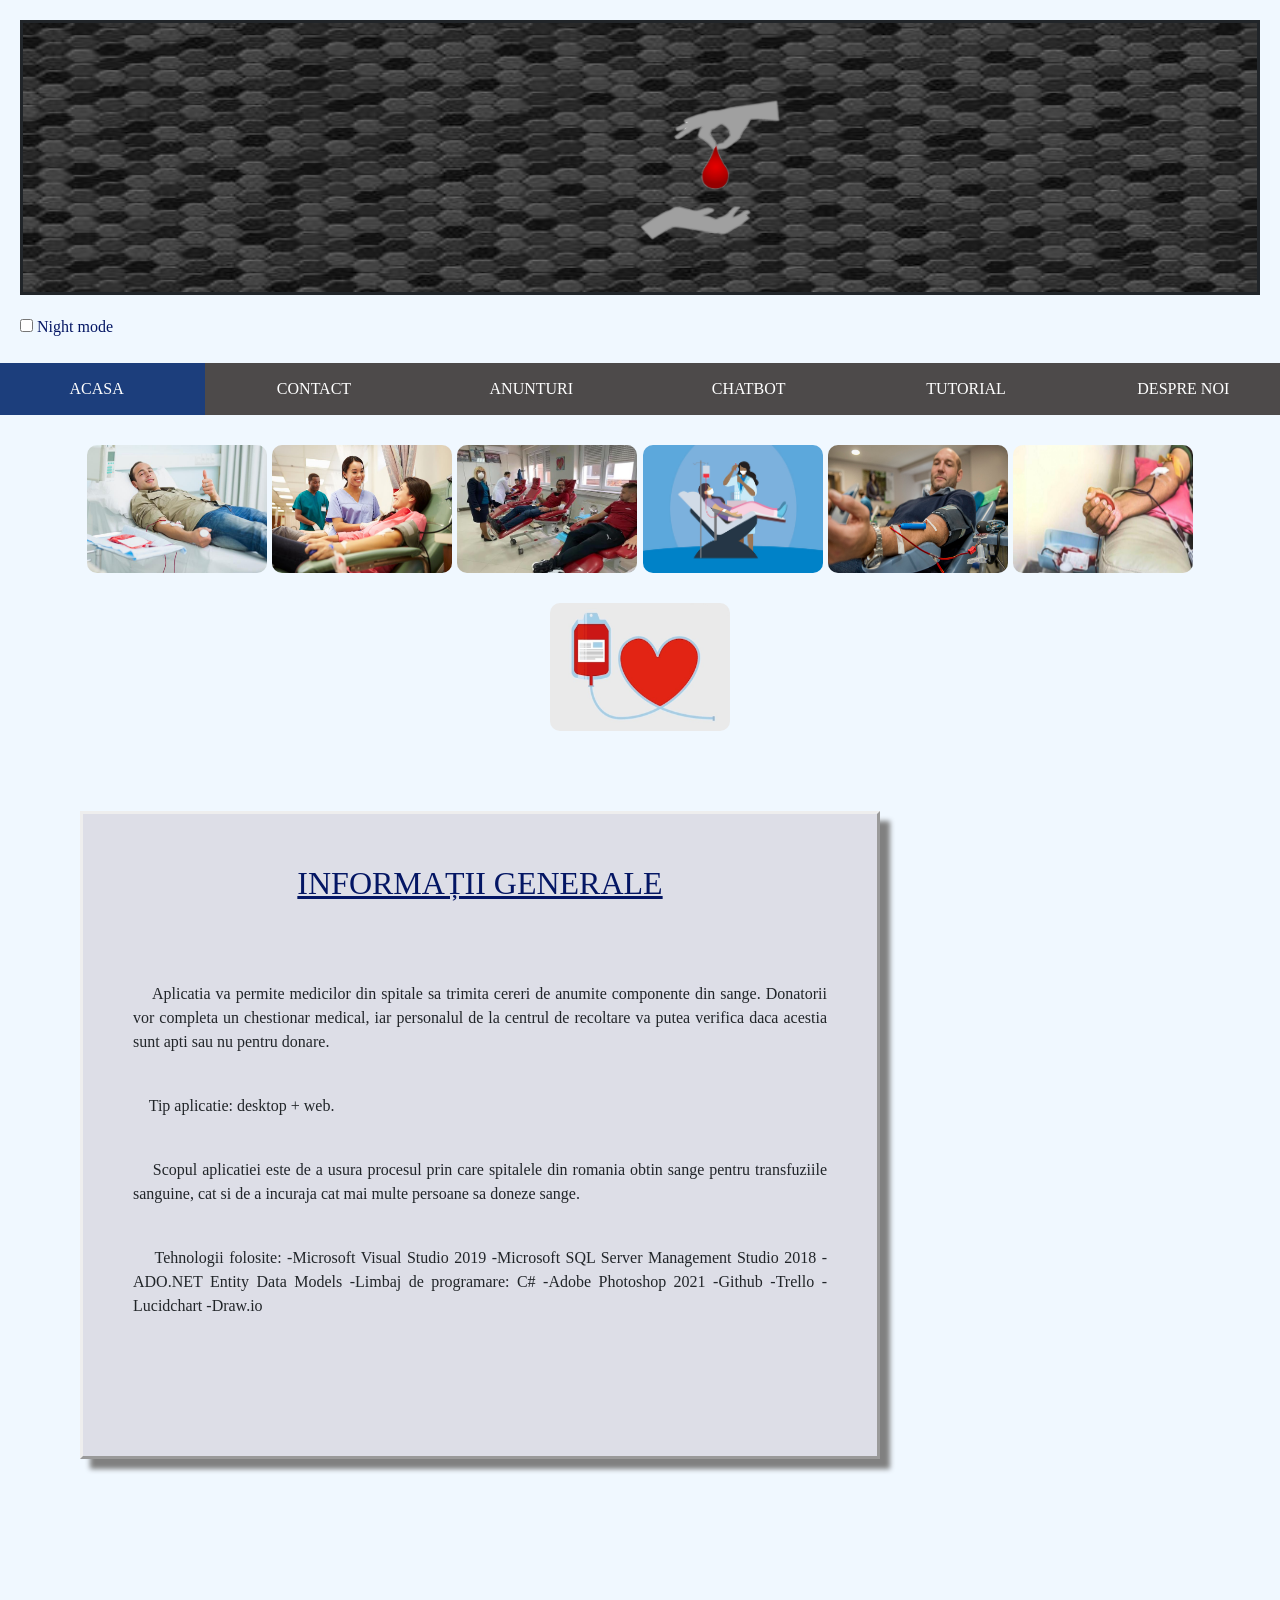
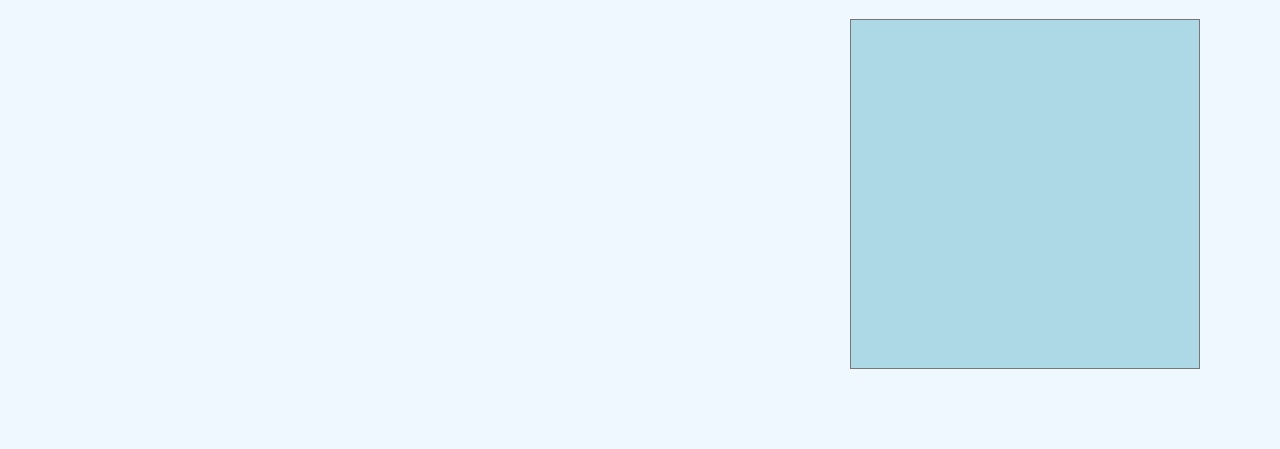
==== BloodDonorSite/index.html @ 62a79b0b "Site's Main page Added the site's main page, as well as the menu. I also designed the main page and " ====
<!DOCTYPE html>

<html>

<head>
    <title>Blood Donor App - Main Page</title>
    <link rel="shortcut icon" href="images/icon.png">
    <link href="https://cdn.jsdelivr.net/npm/bootstrap@5.1.1/dist/css/bootstrap.min.css" rel="stylesheet">
    <link href="styles/styles.css" rel="stylesheet">
    <script src="scripts/scripts.js"></script>
</head>

<body>

    <div style="position: relative; left: 20; top: 20; padding: 20px;">
        <center>
            <img class="donor_background" src="images/cover.jpg" height="275" width="100%" " border="3 " alt="cover art" style="opacity: 100%; "></center>
            <center><img class="logo " src="images/icon.png " width="140 " height="140 "></center>
        </div>

        <div>
            <font id="night" color="#041664 " face="Copperplate Gothic ">
                &nbsp &nbsp &nbsp<input id="check1" type='checkbox'> Night mode
            </font>
        </div>
        <br>

        <div class="container-fluid "></div>
            <div class = "row " style="background-color: rgb(77, 74, 74); position: sticky; top: 0; ">
                <a class="col-sm-2 " href="index.html" style="background-color: #1c3e7c; ">ACASA</a>
                <a class="col-sm-2 " href="contact.html">CONTACT</a>
                <a class="col-sm-2 " href="anunturi.html">ANUNTURI</a>
                <a class="col-sm-2 " href="chatbot.html">CHATBOT</a>
                <a class="col-sm-2 " href="howto.html">TUTORIAL</a>
                <a class="col-sm-2 " href="about.html">DESPRE NOI</a>
            </div>
        </div>

        <center>
            <img src="images/img1.jpg" height="128 " width="180 " style="border-radius: 10px; margin-top: 30px " alt="Imagine 1 " class="photo">
            <img src="images/img2.jpg" height="128 " width="180 " style="border-radius: 10px; margin-top: 30px " alt="Imagine 2 " class="photo">
            <img src="images/img3.jpg" height="128 " width="180 " style="border-radius: 10px; margin-top: 30px " alt="Imagine 3 " class="photo">
            <img src="images/img4.jpg" height="128 " width="180 " style="border-radius: 10px; margin-top: 30px " alt="Imagine 4 " class="photo">
            <img src="images/img5.jpg" height="128 " width="180 " style="border-radius: 10px; margin-top: 30px " alt="Imagine 5 " class="photo">
            <img src="images/img6.jpg" height="128 " width="180 " style="border-radius: 10px; margin-top: 30px " alt="Imagine 6 " class="photo">
            <img src="images/img7.jpg" height="128 " width="180 " style="border-radius: 10px; margin-top: 30px " alt="Imagine 7 " class="photo">
        </center>
        
        <center>
            <div class="pagina ">
                <h2><font id="nightTitle" color="#041664 " face="Copperplate Gothic "><u>INFORMAȚII GENERALE</font></u></h2>
                <br><br><br>
                <p align="justify "><font face="Calibri ">&nbsp &nbsp Aplicatia va permite medicilor din spitale sa trimita cereri de anumite componente din sange. Donatorii vor completa un chestionar medical, iar personalul de la centrul de recoltare va putea verifica daca acestia sunt apti sau nu pentru donare.</font></p>
                <br>
                <p align="justify "><font face="Calibri ">&nbsp &nbsp Tip aplicatie: desktop + web.</font></p>
                <br>
                <p align="justify "><font face="Calibri ">&nbsp &nbsp Scopul aplicatiei este de a usura procesul prin care spitalele din romania obtin sange pentru transfuziile sanguine, cat si de a incuraja cat mai multe persoane sa doneze sange.</font></p>
                <br>
                <p align="justify "><font face="Calibri ">&nbsp &nbsp Tehnologii folosite: -Microsoft Visual Studio 2019 -Microsoft SQL Server Management Studio 2018 -ADO.NET Entity Data Models -Limbaj de programare: C# -Adobe Photoshop 2021 -Github -Trello -Lucidchart -Draw.io</font></p>
                <br><br><br>
            </div>

            <iframe src="https://calendar.google.com/calendar/embed?height=600&wkst=1&bgcolor=%233F51B5&ctz=Europe%2FBucharest&showTitle=0&src=cm8ucm9tYW5pYW4ub2ZmaWNpYWwjaG9saWRheUBncm91cC52LmNhbGVuZGFyLmdvb2dsZS5jb20&color=%237986CB " style="border:solid
                1px #777; float:right; margin: 80px; " width="350 " height="350 " frameborder="0 " scrolling="no "></iframe>
        </center>

    </body>
</html>
---- BloodDonorSite/styles/styles.css ----
.school_background {
    position: relative;
    top: 0;
    left: 0;
}

.logo {
    position: absolute;
    top: 100px;
    width: 210;
    height: 158;
    transition: width 1s, height 1s;
}

body {
    background-color: aliceblue;
}

a {
    display: block;
    color: white;
    text-align: center;
    padding: 14px 16px;
    text-decoration: none;
    font-family: Copperplate Gothic;
    font-size: 12
}

a:hover {
    background-color: #041664;
    color: white;
}

a.active {
    background-color: #171581;
}

a.facebook {
    background-color: transparent;
}

div.pagina {
    background-color: #dddee7;
    width: 800px;
    border-style: outset;
    padding: 50px;
    margin: 80px;
    box-shadow: 10px 10px 5px grey;
    float: left;
}

.gmap_canvas {
    overflow: hidden;
    background: none!important;
    height: 500px;
    width: 600px;
}

.mapouter {
    border: 8px;
    border-color: #041664;
    border-style: solid;
    margin: 50px;
    position: relative;
    text-align: right;
    height: 500px;
    width: 600px;
}

.photo {
    width: 180;
    height: 128;
    transition: width 1s, heigth 1s;
}

.photo:hover {
    width: 210;
    height: 158;
}

iframe {
    transition: all linear 0.5s;
    background-color: lightblue;
    height: 350px;
    width: 350px;
    position: relative;
    top: 0;
    left: 0;
}

.ng-hide {
    height: 0;
    width: 0;
    background-color: transparent;
    top: -200px;
    left: 200px;
}
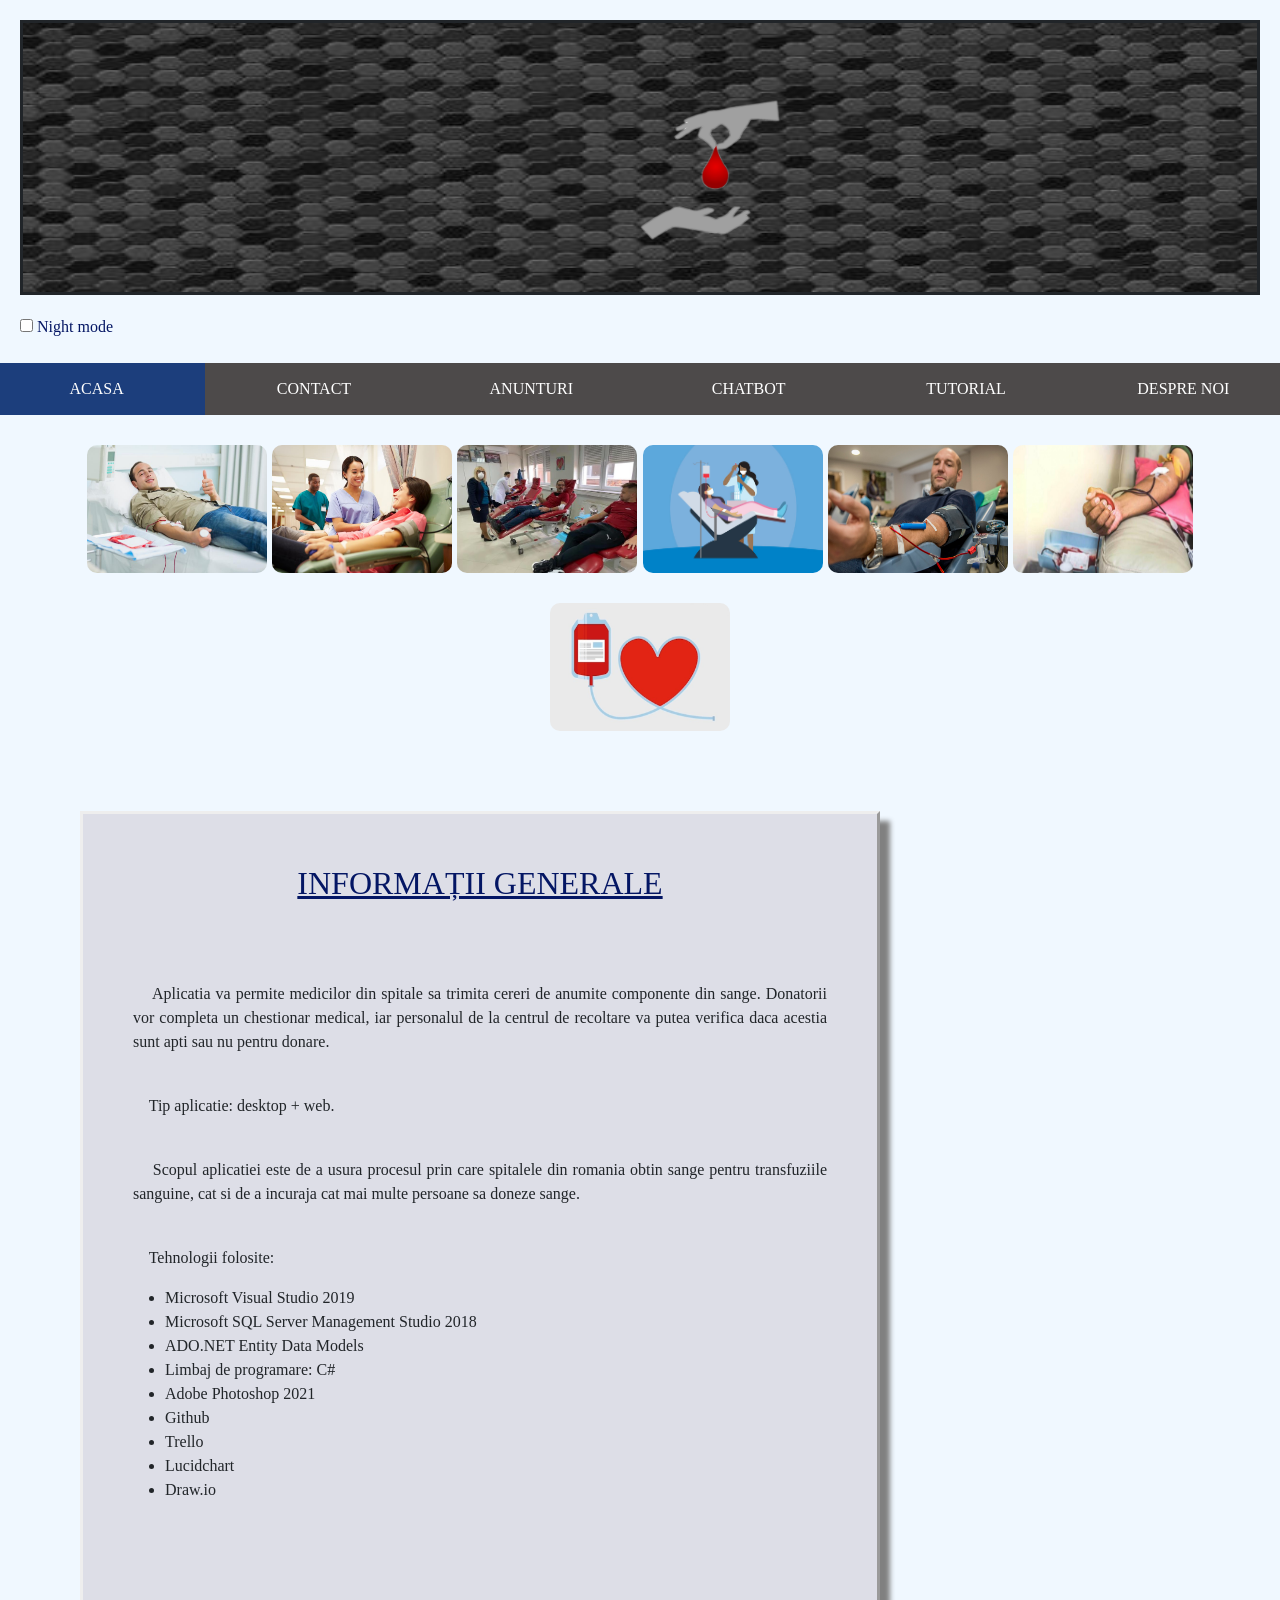
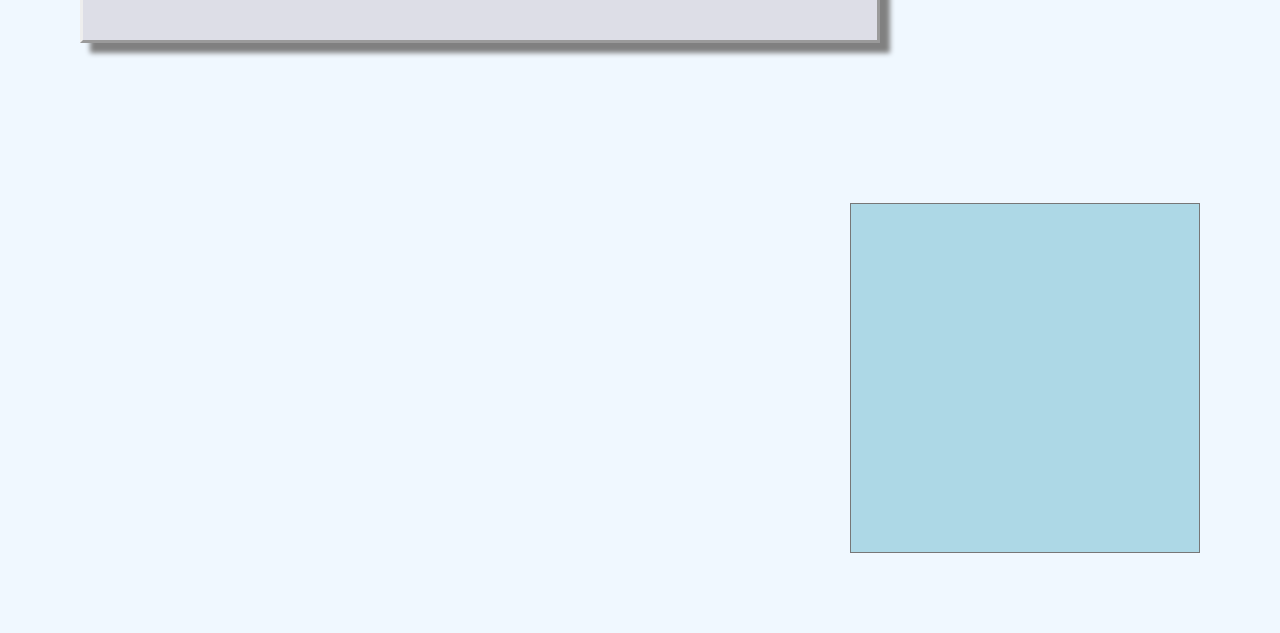
==== commit 2deb1caa: "Index page & Contact page Finished the index and contact page of the website." ====
--- a/BloodDonorSite/index.html
+++ b/BloodDonorSite/index.html
@@ -56,7 +56,19 @@
                 <br>
                 <p align="justify "><font face="Calibri ">&nbsp &nbsp Scopul aplicatiei este de a usura procesul prin care spitalele din romania obtin sange pentru transfuziile sanguine, cat si de a incuraja cat mai multe persoane sa doneze sange.</font></p>
                 <br>
-                <p align="justify "><font face="Calibri ">&nbsp &nbsp Tehnologii folosite: -Microsoft Visual Studio 2019 -Microsoft SQL Server Management Studio 2018 -ADO.NET Entity Data Models -Limbaj de programare: C# -Adobe Photoshop 2021 -Github -Trello -Lucidchart -Draw.io</font></p>
+                <p align="justify "><font face="Calibri " align="left">&nbsp &nbsp Tehnologii folosite:
+                    <ul>
+                        <li>Microsoft Visual Studio 2019</li>
+                        <li>Microsoft SQL Server Management Studio 2018</li>
+                        <li>ADO.NET Entity Data Models</li>
+                        <li>Limbaj de programare: C#</li>
+                        <li>Adobe Photoshop 2021</li>
+                        <li>Github</li>
+                        <li>Trello</li>
+                        <li>Lucidchart</li>
+                        <li>Draw.io</li>
+                    </ul>
+                </font></p>
                 <br><br><br>
             </div>
 
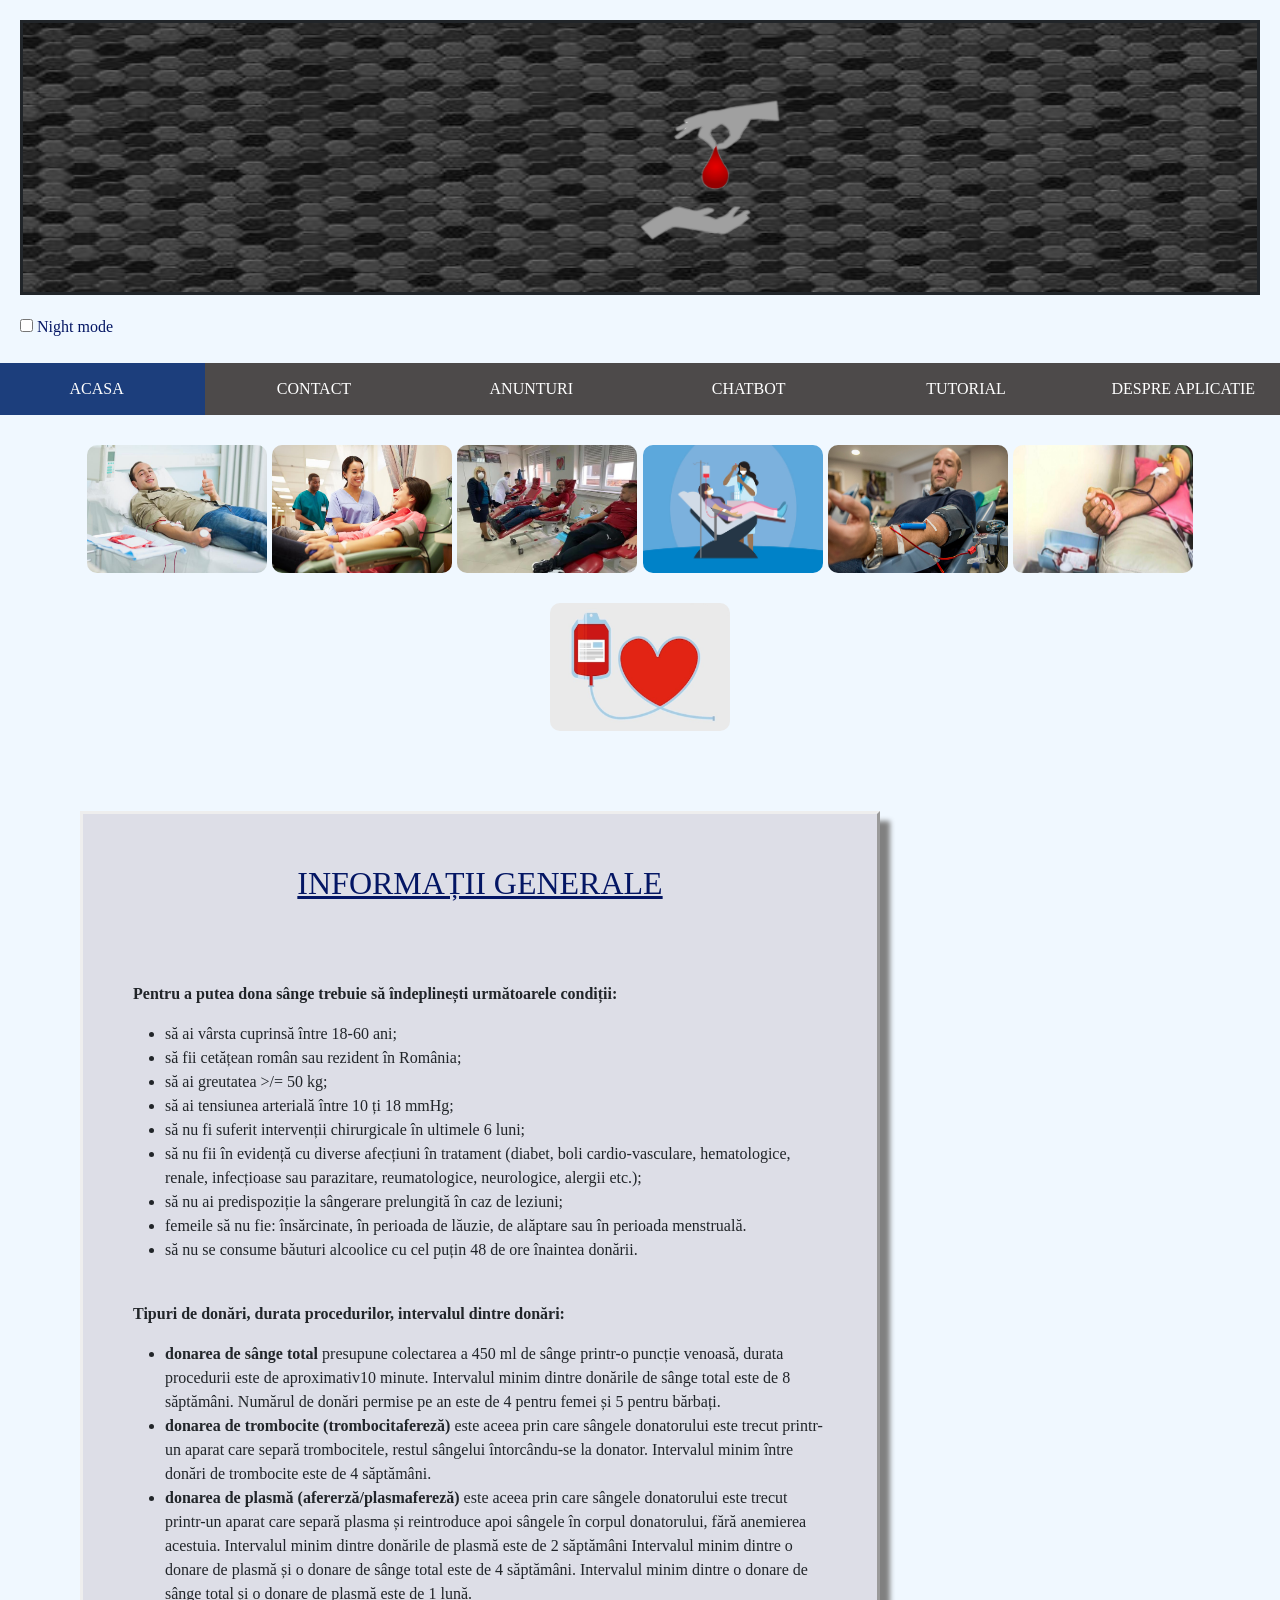
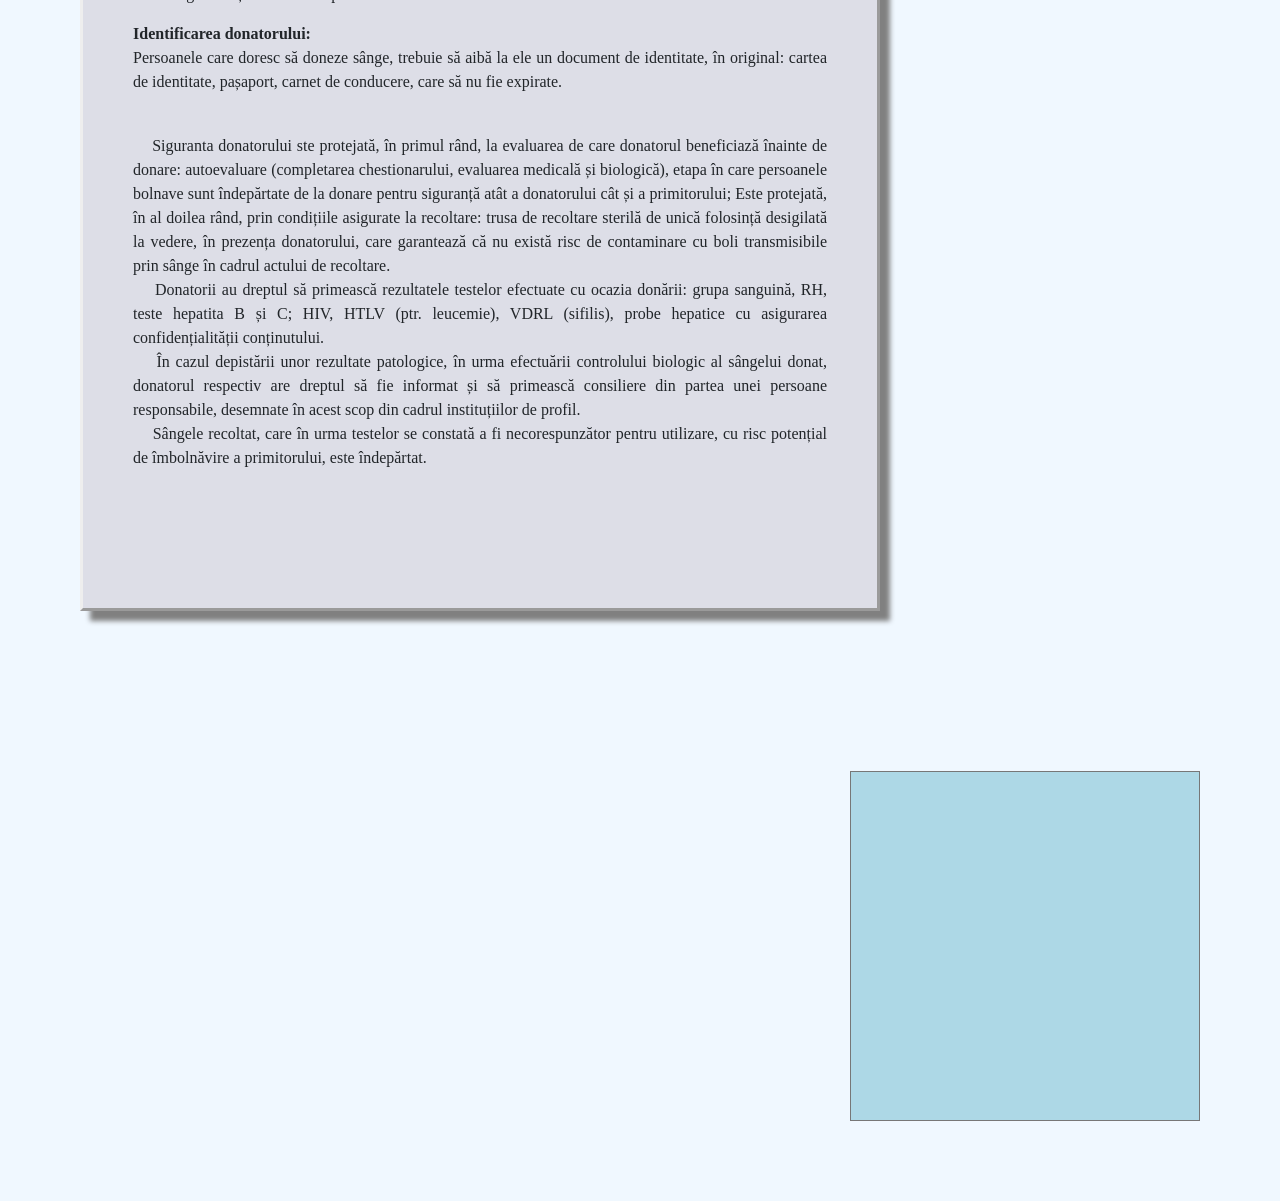
==== commit a3ddc61d: "Added pages + gmail update Finished all the site's pages, except the ChatBot one. Also, I've updated" ====
--- a/BloodDonorSite/index.html
+++ b/BloodDonorSite/index.html
@@ -11,7 +11,6 @@
 </head>
 
 <body>
-
     <div style="position: relative; left: 20; top: 20; padding: 20px;">
         <center>
             <img class="donor_background" src="images/cover.jpg" height="275" width="100%" " border="3 " alt="cover art" style="opacity: 100%; "></center>
@@ -32,7 +31,7 @@
                 <a class="col-sm-2 " href="anunturi.html">ANUNTURI</a>
                 <a class="col-sm-2 " href="chatbot.html">CHATBOT</a>
                 <a class="col-sm-2 " href="howto.html">TUTORIAL</a>
-                <a class="col-sm-2 " href="about.html">DESPRE NOI</a>
+                <a class="col-sm-2 " href="about.html">DESPRE APLICATIE</a>
             </div>
         </div>
 
@@ -50,25 +49,37 @@
             <div class="pagina ">
                 <h2><font id="nightTitle" color="#041664 " face="Copperplate Gothic "><u>INFORMAȚII GENERALE</font></u></h2>
                 <br><br><br>
-                <p align="justify "><font face="Calibri ">&nbsp &nbsp Aplicatia va permite medicilor din spitale sa trimita cereri de anumite componente din sange. Donatorii vor completa un chestionar medical, iar personalul de la centrul de recoltare va putea verifica daca acestia sunt apti sau nu pentru donare.</font></p>
-                <br>
-                <p align="justify "><font face="Calibri ">&nbsp &nbsp Tip aplicatie: desktop + web.</font></p>
-                <br>
-                <p align="justify "><font face="Calibri ">&nbsp &nbsp Scopul aplicatiei este de a usura procesul prin care spitalele din romania obtin sange pentru transfuziile sanguine, cat si de a incuraja cat mai multe persoane sa doneze sange.</font></p>
-                <br>
-                <p align="justify "><font face="Calibri " align="left">&nbsp &nbsp Tehnologii folosite:
+                <p align="justify "><font face="Calibri " align="left"><b>Pentru a putea dona sânge trebuie să îndeplinești următoarele condiții:</b>
                     <ul>
-                        <li>Microsoft Visual Studio 2019</li>
-                        <li>Microsoft SQL Server Management Studio 2018</li>
-                        <li>ADO.NET Entity Data Models</li>
-                        <li>Limbaj de programare: C#</li>
-                        <li>Adobe Photoshop 2021</li>
-                        <li>Github</li>
-                        <li>Trello</li>
-                        <li>Lucidchart</li>
-                        <li>Draw.io</li>
+                        <li>să ai vârsta cuprinsă între 18-60 ani;</li>
+                        <li>să fii cetățean român sau rezident în România;</li>
+                        <li>să ai greutatea >/= 50 kg;</li>
+                        <li>să ai tensiunea arterială între 10 ți 18 mmHg;</li>
+                        <li>să nu fi suferit intervenții chirurgicale în ultimele 6 luni;</li>
+                        <li>să nu fii în evidență cu diverse afecțiuni în tratament (diabet, boli cardio-vasculare, hematologice, renale, infecțioase sau parazitare, reumatologice, neurologice, alergii etc.);</li>
+                        <li>să nu ai predispoziție la sângerare prelungită în caz de leziuni;</li>
+                        <li>femeile să nu fie: însărcinate, în perioada de lăuzie, de alăptare sau în perioada menstruală.</li>
+                        <li>să nu se consume băuturi alcoolice cu cel puțin 48 de ore înaintea donării.</li>
                     </ul>
                 </font></p>
+                <br>      
+                <p align="justify "><font face="Calibri " align="left"><b>Tipuri de donări, durata procedurilor, intervalul dintre donări:</b>
+                    <ul>
+                        <li><b>donarea de sânge total </b>presupune colectarea a 450 ml de sânge printr-o puncție venoasă, durata procedurii este de aproximativ10 minute. Intervalul minim dintre donările de sânge total este de 8 săptămâni. Numărul de donări permise pe an este de 4 pentru femei și 5 pentru bărbați.</li>
+                        <li><b>donarea de trombocite (trombocitafereză)</b> este aceea prin care sângele donatorului este trecut printr-un aparat care separă trombocitele, restul sângelui întorcându-se la donator. Intervalul minim între donări de trombocite este de 4 săptămâni.</li>
+                        <li><b>donarea de plasmă (afererză/plasmafereză)</b> este aceea prin care sângele donatorului este trecut printr-un aparat care separă plasma și reintroduce apoi sângele în corpul donatorului, fără anemierea acestuia. Intervalul minim dintre donările de plasmă este de 2 săptămâni Intervalul minim dintre o donare de plasmă și o donare de sânge total este de 4 săptămâni. Intervalul minim dintre o donare de sânge total și o donare de plasmă este de 1 lună.</li>
+                    </ul>
+                </font></p>
+                <p align="justify "><font face="Calibri "><b>Identificarea donatorului:</b><br>
+                    Persoanele care doresc să doneze sânge, trebuie să aibă la ele un document de identitate, în original: cartea de identitate, pașaport, carnet de conducere, care să nu fie expirate. </font></p>
+                <p align="justify "><font face="Calibri " align="left">
+                    <br>&nbsp &nbsp Siguranta donatorului ste protejată, în primul rând, la evaluarea de care donatorul beneficiază înainte de donare: autoevaluare (completarea chestionarului, evaluarea medicală și biologică), etapa în care persoanele bolnave sunt îndepărtate de la donare pentru siguranță atât a donatorului cât și a primitorului; Este protejată, în al doilea rând, prin condițiile asigurate la recoltare: trusa de recoltare sterilă de unică folosință desigilată la vedere, în prezența donatorului, care garantează că nu există risc de contaminare cu boli transmisibile prin sânge în cadrul actului de recoltare.
+
+                    <br>&nbsp &nbsp Donatorii au dreptul să primească rezultatele testelor efectuate cu ocazia donării: grupa sanguină, RH, teste hepatita B și C; HIV, HTLV (ptr. leucemie), VDRL (sifilis), probe hepatice cu asigurarea confidențialității conținutului.
+                    
+                    <br>&nbsp &nbsp În cazul depistării unor rezultate patologice, în urma efectuării controlului biologic al sângelui donat, donatorul respectiv are dreptul să fie informat și să primească consiliere din partea unei persoane responsabile, desemnate în acest scop din cadrul instituțiilor de profil.
+                    
+                    <br>&nbsp &nbsp Sângele recoltat, care în urma testelor se constată a fi necorespunzător pentru utilizare, cu risc potențial de îmbolnăvire a primitorului, este îndepărtat.</font></p>
                 <br><br><br>
             </div>
 
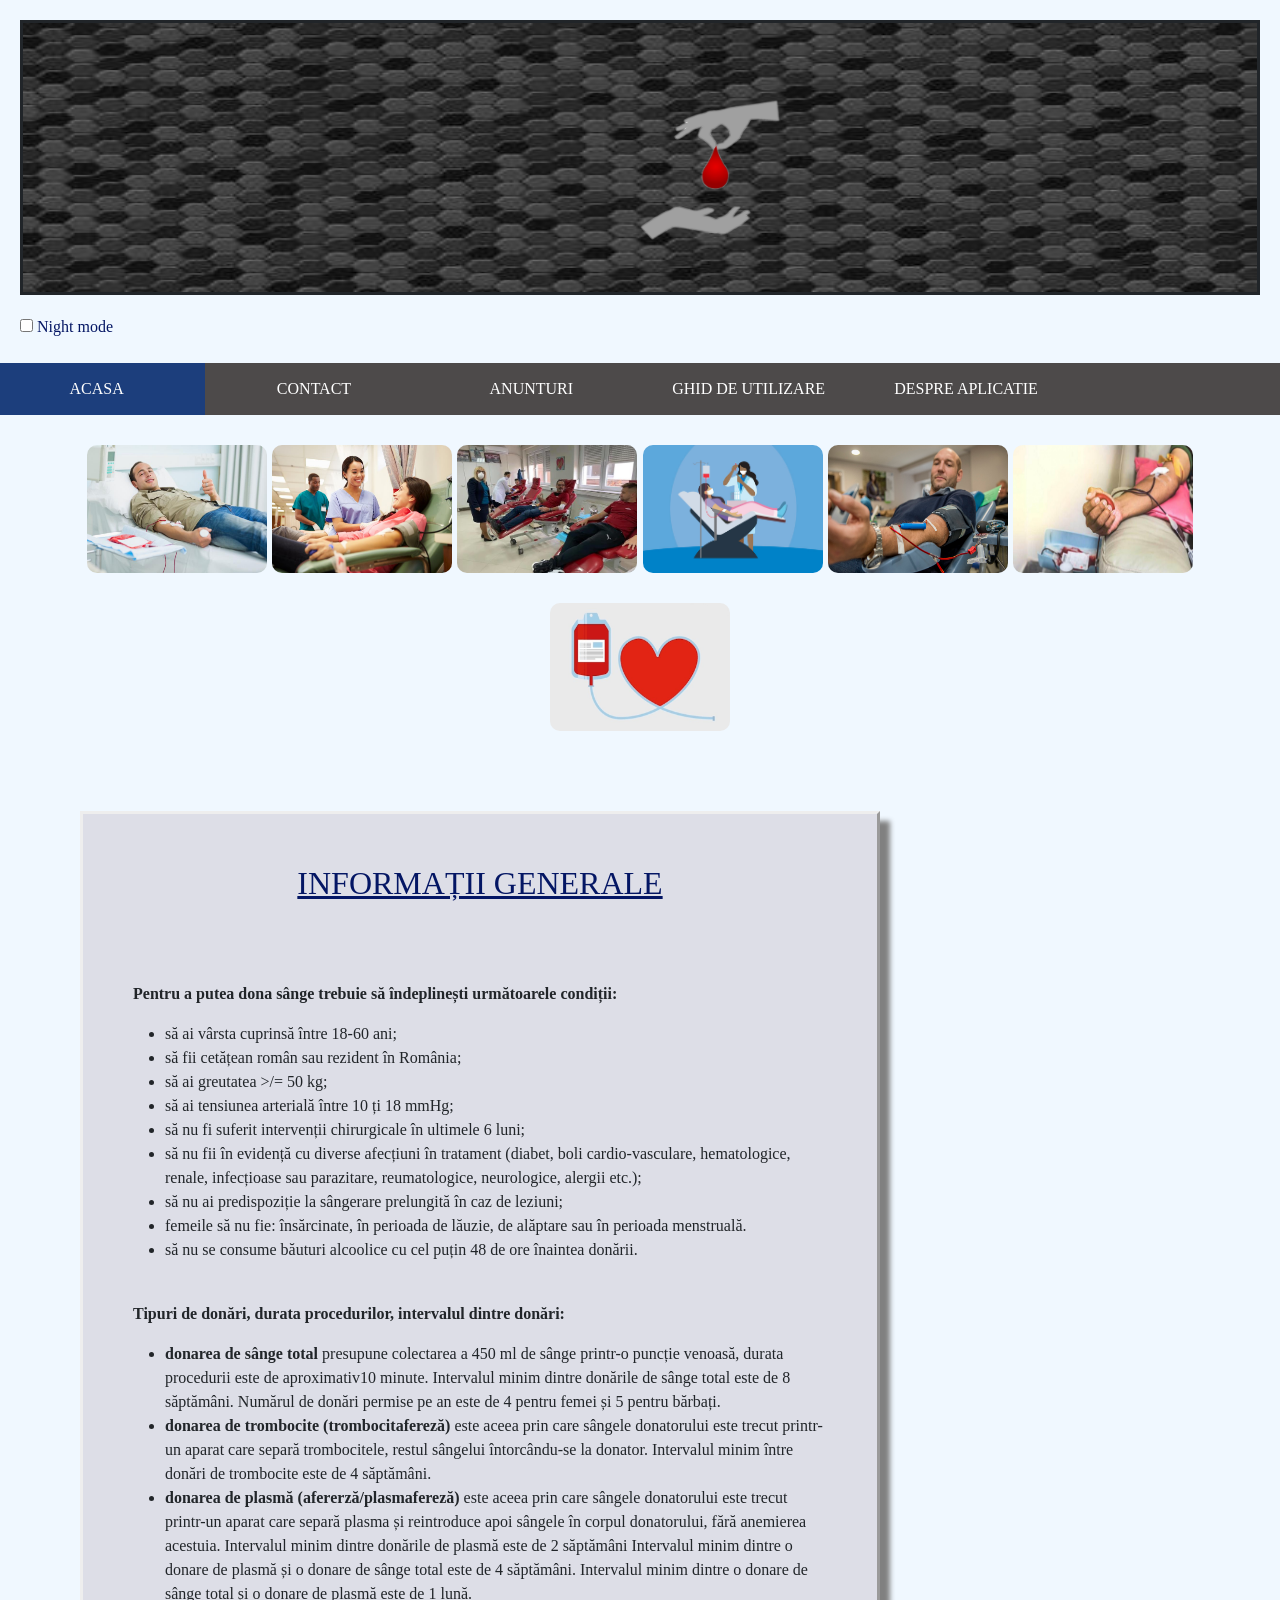
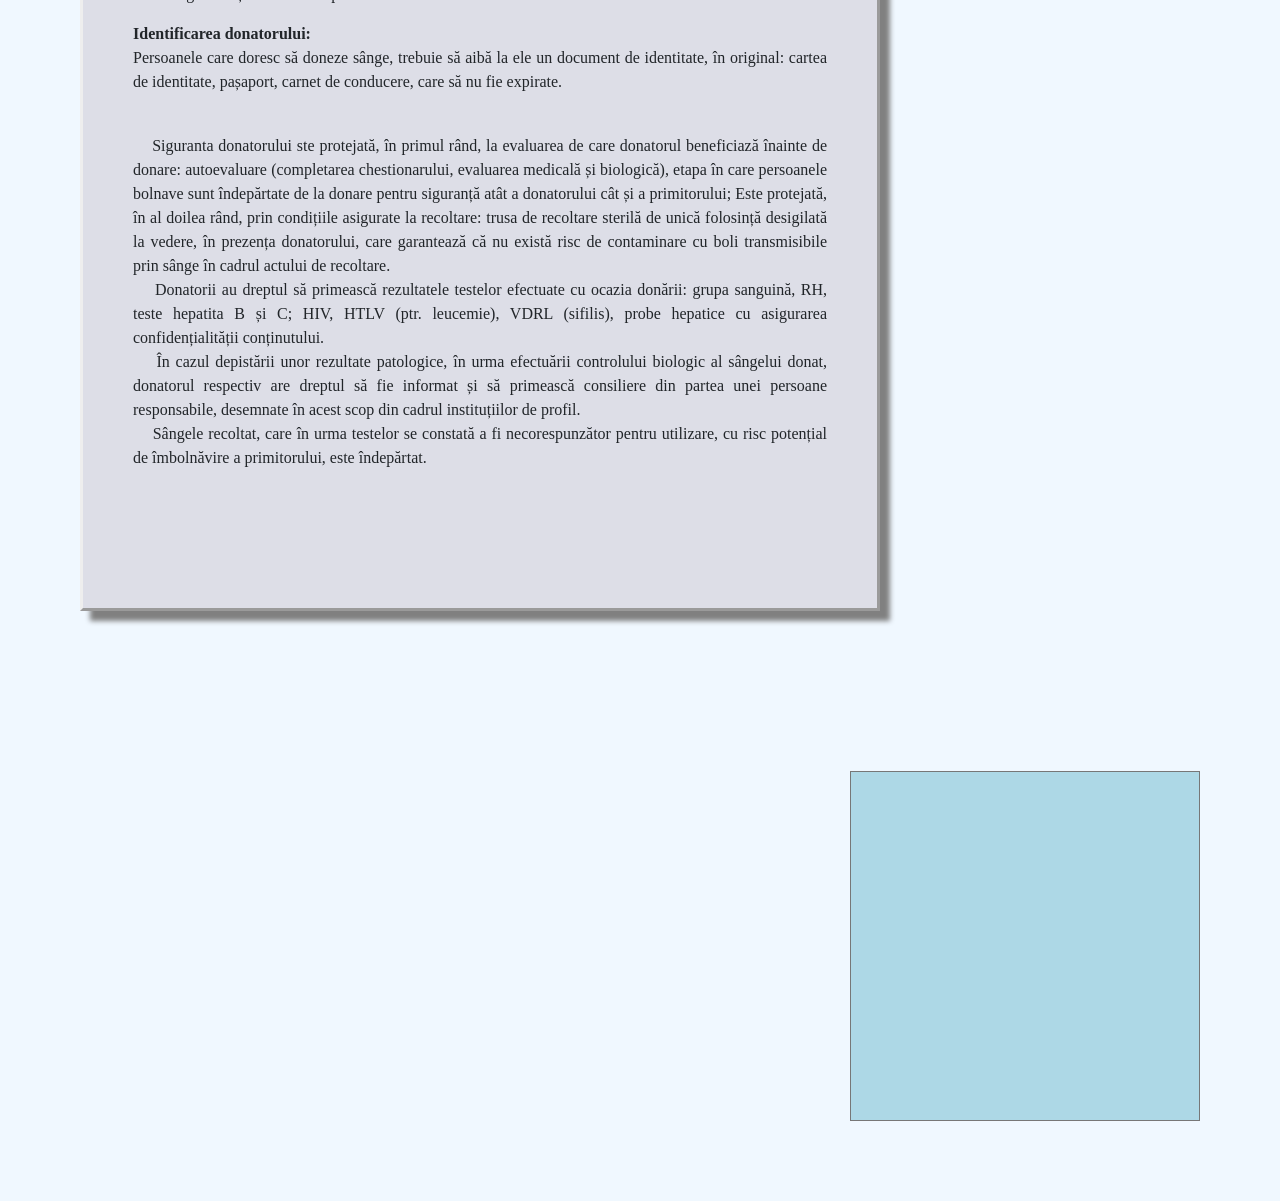
==== commit cc3115b4: "Updated name Updated the name of the application" ====
--- a/BloodDonorSite/index.html
+++ b/BloodDonorSite/index.html
@@ -11,6 +11,7 @@
 </head>
 
 <body>
+
     <div style="position: relative; left: 20; top: 20; padding: 20px;">
         <center>
             <img class="donor_background" src="images/cover.jpg" height="275" width="100%" " border="3 " alt="cover art" style="opacity: 100%; "></center>
@@ -29,8 +30,7 @@
                 <a class="col-sm-2 " href="index.html" style="background-color: #1c3e7c; ">ACASA</a>
                 <a class="col-sm-2 " href="contact.html">CONTACT</a>
                 <a class="col-sm-2 " href="anunturi.html">ANUNTURI</a>
-                <a class="col-sm-2 " href="chatbot.html">CHATBOT</a>
-                <a class="col-sm-2 " href="howto.html">TUTORIAL</a>
+                <a class="col-sm-2 " href="howto.html">GHID DE UTILIZARE</a>
                 <a class="col-sm-2 " href="about.html">DESPRE APLICATIE</a>
             </div>
         </div>
